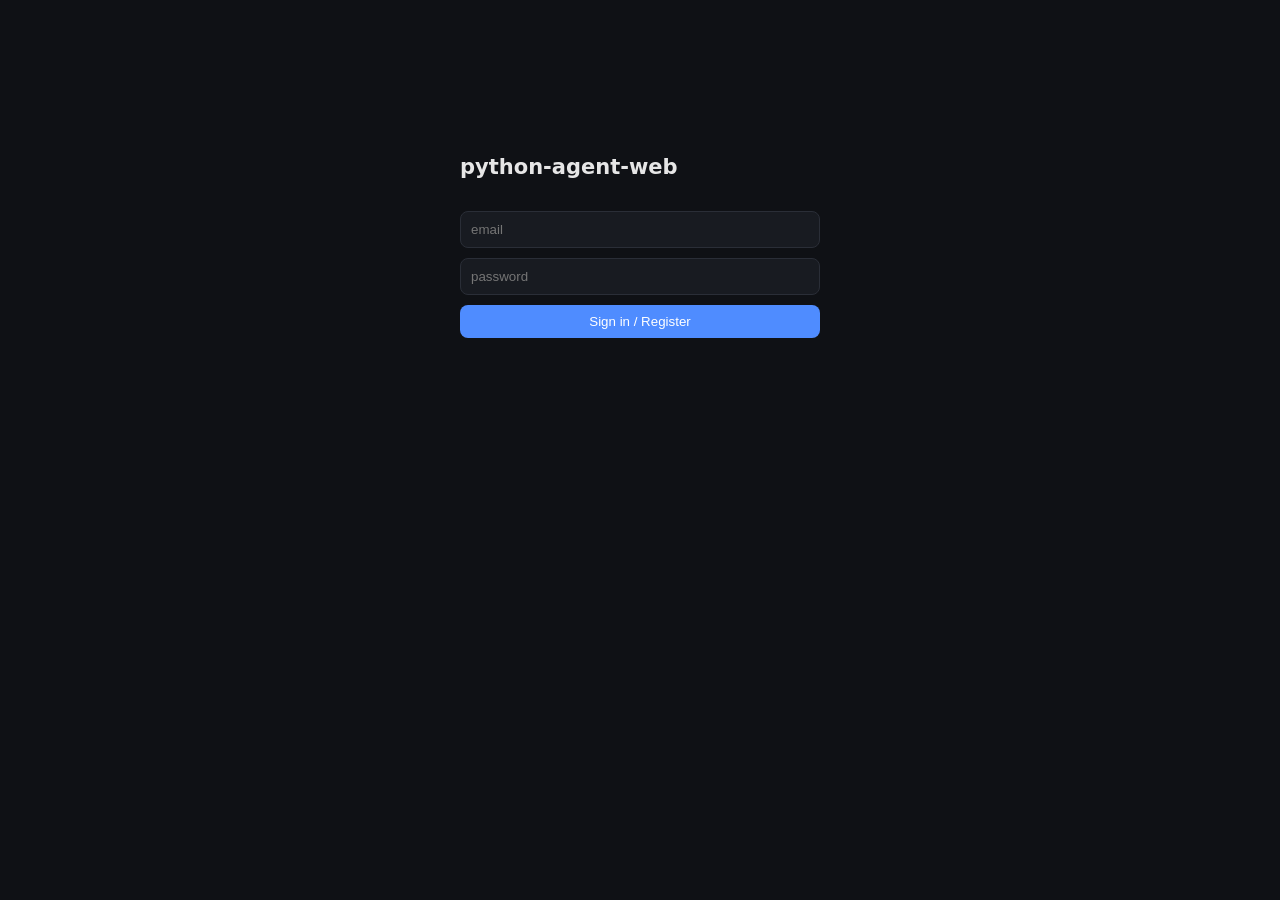
==== app/static/index.html @ 80f80130 "Add trusted-side backend: controller, auth, billing, secrets Web/API platform driving python-agent-h" ====
<!doctype html>
<html lang="en">
<head>
<meta charset="utf-8">
<title>python-agent-web</title>
<style>
  :root { --bg:#0f1115; --fg:#e6e6e6; --accent:#4f8cff; --muted:#8b93a1; }
  body { margin:0; font:14px/1.5 system-ui, sans-serif; background:var(--bg); color:var(--fg); }
  header { padding:12px 20px; border-bottom:1px solid #23262e; display:flex; gap:16px; align-items:center; }
  header h1 { font-size:15px; margin:0; color:var(--accent); }
  header input { background:#181b21; color:var(--fg); border:1px solid #2a2e37; padding:6px 10px; border-radius:6px; }
  main { display:flex; height:calc(100vh - 54px); }
  #sidebar { width:230px; border-right:1px solid #23262e; overflow:auto; padding:8px; }
  #sidebar .cnv { padding:8px 10px; border-radius:6px; cursor:pointer; color:var(--muted); }
  #sidebar .cnv.active { background:#1d2129; color:var(--fg); }
  #chat { flex:1; display:flex; flex-direction:column; }
  #messages { flex:1; overflow:auto; padding:20px 28px; }
  .msg { margin:10px 0; white-space:pre-wrap; }
  .msg.user { color:var(--accent); }
  .msg.tool { color:var(--muted); font-family:ui-monospace, monospace; font-size:12px; }
  .msg.err { color:#ff6b6b; }
  #composer { display:flex; gap:8px; padding:14px 20px; border-top:1px solid #23262e; }
  #prompt { flex:1; background:#181b21; color:var(--fg); border:1px solid #2a2e37; padding:10px 12px; border-radius:8px; }
  button { background:var(--accent); border:0; color:#fff; padding:9px 18px; border-radius:8px; cursor:pointer; }
  button:disabled { opacity:.5; cursor:default; }
  #auth { max-width:360px; margin:15vh auto; display:flex; flex-direction:column; gap:10px; }
  #auth input { background:#181b21; color:var(--fg); border:1px solid #2a2e37; padding:10px; border-radius:8px; }
</style>
</head>
<body>
<div id="auth">
  <h2>python-agent-web</h2>
  <input id="email" placeholder="email">
  <input id="password" type="password" placeholder="password">
  <button id="loginBtn">Sign in / Register</button>
  <div id="authMsg" style="color:var(--muted)"></div>
</div>
<div id="app" style="display:none">
  <header>
    <h1>python-agent-web</h1>
    <input id="title" placeholder="conversation title" style="width:240px">
    <span id="usage" style="color:var(--muted);margin-left:auto"></span>
  </header>
  <main>
    <div id="sidebar"></div>
    <div id="chat">
      <div id="messages"></div>
      <div id="composer">
        <input id="prompt" placeholder="ask the agent… (Enter to send)">
        <button id="sendBtn">Send</button>
        <button id="cancelBtn" disabled>Stop</button>
      </div>
    </div>
  </main>
</div>
<script>
const api = {
  token: sessionStorage.getItem('token') || '',
  async req(path, opts={}) {
    const res = await fetch(path, {...opts, headers: {
      'Content-Type': 'application/json',
      ...(this.token ? {Authorization: 'Bearer ' + this.token} : {}),
      ...(opts.headers||{})}});
    if (res.status === 401) { showAuth('session expired'); throw new Error('unauthorized'); }
    return res;
  }
};
const $ = id => document.getElementById(id);
const msgs = $('messages');
let currentConv = null, currentRun = null, es = null;

function showAuth(msg) { $('app').style.display='none'; $('auth').style.display='flex';
  $('authMsg').textContent = msg || ''; sessionStorage.removeItem('token'); api.token=''; }
function showApp() { $('auth').style.display='none'; $('app').style.display='block'; loadConversations(); loadUsage(); }

function add(kind, text) {
  const div = document.createElement('div');
  div.className = 'msg ' + kind; div.textContent = text;
  msgs.appendChild(div); msgs.scrollTop = msgs.scrollHeight; return div;
}

$('loginBtn').onclick = async () => {
  const email = $('email').value.trim(), password = $('password').value;
  let res = await fetch('/auth/login', {method:'POST', headers:{'Content-Type':'application/json'},
    body: JSON.stringify({email, password})});
  if (res.status === 401 || res.status === 403) {
    res = await fetch('/auth/register', {method:'POST', headers:{'Content-Type':'application/json'},
      body: JSON.stringify({email, password})});
  }
  if (!res.ok) { $('authMsg').textContent = 'auth failed: ' + (await res.json()).detail; return; }
  const tokens = await res.json();
  api.token = tokens.access_token; sessionStorage.setItem('token', api.token); showApp();
};
$('password').addEventListener('keydown', e => { if (e.key === 'Enter') $('loginBtn').click(); });

async function loadConversations() {
  const res = await api.req('/conversations');
  const list = await res.json();
  $('sidebar').innerHTML = '';
  for (const c of list) {
    const div = document.createElement('div');
    div.className = 'cnv' + (c.id === currentConv ? ' active' : '');
    div.textContent = c.title;
    div.onclick = () => openConversation(c.id, c.title);
    $('sidebar').appendChild(div);
  }
}
async function loadUsage() {
  const res = await api.req('/usage/summary');
  const u = await res.json();
  $('usage').textContent = `${u.input_tokens} in / ${u.output_tokens} out / ${u.rounds} rounds`;
}

async function openConversation(id, title) {
  currentConv = id; $('title').value = title; msgs.innerHTML = '';
  const res = await api.req('/conversations/' + id);
  const detail = await res.json();
  for (const run of detail.runs) {
    add('user', run.prompt);
    if (run.answer) add('', run.answer);
    if (run.error) add('err', run.error);
  }
  loadConversations();
}
$('title').addEventListener('change', async () => { /* rename: PUT when supported */ });

function startStream(runId) {
  currentRun = runId; $('cancelBtn').disabled = false;
  const url = `/conversations/${currentConv}/runs/${runId}/stream?access_token=${encodeURIComponent(api.token)}`;
  es = new EventSource(url);
  es.onmessage = ev => {
    const e = JSON.parse(ev.data);
    if (e.type === 'delta') { /* deltas collapse into the final answer */ }
    else if (e.type === 'notify' && e.data && e.data.kind === 'tool_start')
      add('tool', '· tools: ' + (e.data.data || []).join(', '));
    else if (e.type === 'notify' && e.data && e.data.kind === 'error')
      add('err', e.data.data);
    else if (e.type === 'run') {
      es.close(); es = null; currentRun = null; $('cancelBtn').disabled = true;
      openConversation(currentConv, $('title').value); loadUsage();
    }
  };
  es.onerror = () => { /* retry handled by refreshing on run end */ };
}

async function send() {
  const prompt = $('prompt').value.trim(); if (!prompt) return;
  $('prompt').value = ''; add('user', prompt);
  if (!currentConv) {
    const res = await api.req('/conversations', {method:'POST', body: JSON.stringify({title: prompt.slice(0, 60)})});
    const c = await res.json(); currentConv = c.id;
  }
  const res = await api.req(`/conversations/${currentConv}/runs`,
    {method:'POST', body: JSON.stringify({prompt})});
  if (!res.ok) { add('err', (await res.json()).detail); return; }
  const run = await res.json();
  startStream(run.id);
}
$('sendBtn').onclick = send;
$('prompt').addEventListener('keydown', e => { if (e.key === 'Enter') send(); });
$('cancelBtn').onclick = async () => {
  if (!currentRun) return;
  await api.req(`/conversations/${currentConv}/runs/${currentRun}/cancel`, {method:'POST'});
};

if (api.token) showApp();
</script>
</body>
</html>
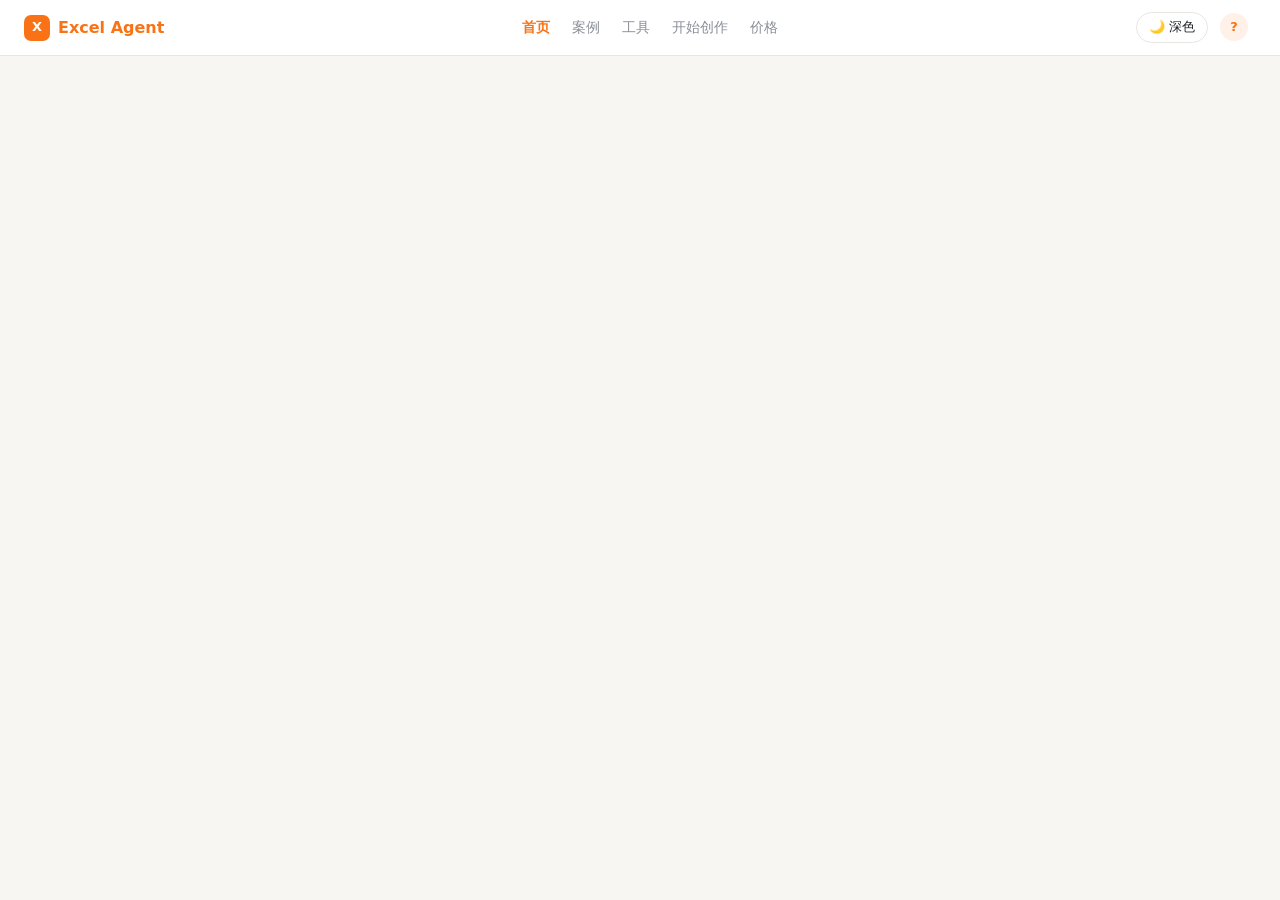
==== commit 305f6b95: "Update index.html" ====
--- a/app/static/index.html
+++ b/app/static/index.html
@@ -1,166 +1,507 @@
 <!doctype html>
-<html lang="en">
+<html lang="zh-CN">
 <head>
 <meta charset="utf-8">
-<title>python-agent-web</title>
+<meta name="viewport" content="width=device-width, initial-scale=1">
+<title>Excel Agent</title>
 <style>
-  :root { --bg:#0f1115; --fg:#e6e6e6; --accent:#4f8cff; --muted:#8b93a1; }
-  body { margin:0; font:14px/1.5 system-ui, sans-serif; background:var(--bg); color:var(--fg); }
-  header { padding:12px 20px; border-bottom:1px solid #23262e; display:flex; gap:16px; align-items:center; }
-  header h1 { font-size:15px; margin:0; color:var(--accent); }
-  header input { background:#181b21; color:var(--fg); border:1px solid #2a2e37; padding:6px 10px; border-radius:6px; }
-  main { display:flex; height:calc(100vh - 54px); }
-  #sidebar { width:230px; border-right:1px solid #23262e; overflow:auto; padding:8px; }
-  #sidebar .cnv { padding:8px 10px; border-radius:6px; cursor:pointer; color:var(--muted); }
-  #sidebar .cnv.active { background:#1d2129; color:var(--fg); }
-  #chat { flex:1; display:flex; flex-direction:column; }
-  #messages { flex:1; overflow:auto; padding:20px 28px; }
-  .msg { margin:10px 0; white-space:pre-wrap; }
-  .msg.user { color:var(--accent); }
-  .msg.tool { color:var(--muted); font-family:ui-monospace, monospace; font-size:12px; }
-  .msg.err { color:#ff6b6b; }
-  #composer { display:flex; gap:8px; padding:14px 20px; border-top:1px solid #23262e; }
-  #prompt { flex:1; background:#181b21; color:var(--fg); border:1px solid #2a2e37; padding:10px 12px; border-radius:8px; }
-  button { background:var(--accent); border:0; color:#fff; padding:9px 18px; border-radius:8px; cursor:pointer; }
-  button:disabled { opacity:.5; cursor:default; }
-  #auth { max-width:360px; margin:15vh auto; display:flex; flex-direction:column; gap:10px; }
-  #auth input { background:#181b21; color:var(--fg); border:1px solid #2a2e37; padding:10px; border-radius:8px; }
+  :root {
+    --bg: #f7f6f3;
+    --panel: #ffffff;
+    --fg: #1f2328;
+    --muted: #8a8f98;
+    --line: #e8e6e1;
+    --accent: #f97316;
+    --accent-soft: #fff1e7;
+    --accent-fg: #ffffff;
+    --err: #e5484d;
+    --shadow: 0 2px 12px rgba(31, 35, 40, .06);
+  }
+  html[data-theme="dark"] {
+    --bg: #14161a;
+    --panel: #1d2025;
+    --fg: #e6e8eb;
+    --muted: #8b93a1;
+    --line: #2a2e37;
+    --accent-soft: #33261b;
+    --shadow: 0 2px 12px rgba(0, 0, 0, .35);
+  }
+  * { box-sizing: border-box; }
+  body { margin:0; font:14px/1.6 system-ui, -apple-system, "PingFang SC", "Microsoft YaHei", sans-serif; background:var(--bg); color:var(--fg); }
+  button { font:inherit; cursor:pointer; }
+
+  /* ---------- top nav ---------- */
+  #topnav { height:56px; display:flex; align-items:center; gap:28px; padding:0 24px; background:var(--panel); border-bottom:1px solid var(--line); position:sticky; top:0; z-index:10; }
+  #topnav .logo { display:flex; align-items:center; gap:8px; font-weight:700; font-size:16px; color:var(--accent); }
+  #topnav .logo .mark { width:26px; height:26px; border-radius:7px; background:var(--accent); color:#fff; display:grid; place-items:center; font-size:13px; font-weight:800; }
+  #topnav nav { display:flex; gap:22px; margin:0 auto; }
+  #topnav nav a { color:var(--muted); text-decoration:none; font-size:14px; }
+  #topnav nav a.active { color:var(--accent); font-weight:600; }
+  #topnav .right { display:flex; align-items:center; gap:12px; }
+  #topnav .icon-btn { border:1px solid var(--line); background:var(--panel); color:var(--fg); border-radius:999px; padding:4px 12px; font-size:13px; }
+  #topnav .user { display:flex; align-items:center; gap:8px; font-size:13px; }
+  #topnav .avatar { width:28px; height:28px; border-radius:50%; background:var(--accent-soft); color:var(--accent); display:grid; place-items:center; font-weight:700; }
+
+  /* ---------- layout ---------- */
+  #app { display:none; }
+  #shell { display:flex; height:calc(100vh - 56px); }
+  #sidebar { width:230px; flex:none; border-right:1px solid var(--line); background:var(--bg); display:flex; flex-direction:column; }
+  #sidebar .head { display:flex; align-items:center; justify-content:space-between; padding:14px 14px 8px; color:var(--accent); font-size:13px; font-weight:600; }
+  #sidebar .head button { border:0; background:none; color:var(--accent); font-size:18px; line-height:1; }
+  #convList { flex:1; overflow:auto; padding:4px 8px; }
+  #convList .empty { color:var(--muted); font-size:13px; padding:12px; }
+  #convList .cnv { padding:9px 12px; border-radius:8px; cursor:pointer; color:var(--muted); font-size:13px; white-space:nowrap; overflow:hidden; text-overflow:ellipsis; display:flex; align-items:center; gap:8px; }
+  #convList .cnv:hover { background:var(--accent-soft); }
+  #convList .cnv.active { background:var(--accent-soft); color:var(--accent); font-weight:600; }
+  #convList .cnv .del { margin-left:auto; visibility:hidden; color:var(--muted); font-size:12px; }
+  #convList .cnv:hover .del { visibility:visible; }
+
+  #main { flex:1; overflow:auto; }
+  .wrap { max-width:980px; margin:0 auto; padding:28px 24px 60px; }
+
+  /* ---------- hero ---------- */
+  #hero { text-align:center; padding:26px 0 8px; }
+  #hero h1 { margin:0 0 10px; font-size:30px; font-weight:800; color:var(--accent); letter-spacing:1px; }
+  #hero p { margin:0 auto; max-width:640px; color:var(--muted); font-size:14px; }
+
+  /* ---------- composer card ---------- */
+  .composer { background:var(--panel); border:1px solid var(--line); border-radius:16px; box-shadow:var(--shadow); margin-top:22px; overflow:hidden; }
+  .composer .label { display:flex; align-items:center; gap:6px; padding:12px 18px 0; font-size:13px; color:var(--muted); }
+  .composer textarea { width:100%; min-height:150px; max-height:320px; resize:vertical; border:0; outline:0; background:transparent; color:var(--fg); font:inherit; padding:10px 18px; }
+  .composer .bar { display:flex; align-items:center; gap:10px; padding:10px 14px; border-top:1px solid var(--line); }
+  .composer .bar .spacer { flex:1; }
+  .chip { display:inline-flex; align-items:center; gap:6px; background:var(--accent-soft); color:var(--accent); border-radius:999px; padding:3px 10px; font-size:12px; }
+  .chip .x { cursor:pointer; font-weight:700; }
+  .attach-btn { border:1px solid var(--line); background:var(--panel); color:var(--fg); border-radius:10px; padding:6px 12px; font-size:13px; display:inline-flex; align-items:center; gap:6px; }
+  .attach-btn:hover { border-color:var(--accent); color:var(--accent); }
+  #sendBtn { background:var(--accent); color:var(--accent-fg); border:0; border-radius:10px; padding:8px 20px; font-size:14px; font-weight:600; display:inline-flex; align-items:center; gap:8px; }
+  #sendBtn:disabled { opacity:.5; cursor:default; }
+  .stop-btn { background:transparent; color:var(--muted); border:1px solid var(--line); border-radius:10px; padding:8px 16px; display:none; }
+  .count { color:var(--muted); font-size:12px; padding:0 18px 8px; text-align:right; }
+
+  /* ---------- task type cards ---------- */
+  #tasks { margin-top:34px; }
+  #tasks .head { display:flex; align-items:center; justify-content:space-between; margin-bottom:14px; }
+  #tasks .head h2 { margin:0; font-size:17px; font-weight:700; }
+  #tasks .grid { display:grid; grid-template-columns:repeat(auto-fill, minmax(150px, 1fr)); gap:14px; }
+  .task { background:var(--panel); border:2px solid var(--line); border-radius:14px; overflow:hidden; cursor:pointer; box-shadow:var(--shadow); text-align:left; padding:0; }
+  .task:hover { border-color:var(--accent); }
+  .task .thumb { height:84px; display:grid; place-items:center; font-size:34px; background:linear-gradient(135deg, var(--accent-soft), var(--panel)); }
+  .task .name { padding:8px 12px; font-size:13px; font-weight:600; display:flex; align-items:center; gap:6px; }
+  .task .name::before { content:""; width:7px; height:7px; border-radius:50%; background:var(--accent); }
+
+  /* ---------- chat ---------- */
+  #chat { display:none; }
+  #messages { padding:6px 0 20px; }
+  .msg { margin:14px 0; padding:12px 16px; border-radius:12px; white-space:pre-wrap; word-break:break-word; max-width:85%; }
+  .msg.user { background:var(--accent-soft); color:var(--fg); margin-left:auto; border:1px solid var(--line); }
+  .msg.agent { background:var(--panel); border:1px solid var(--line); box-shadow:var(--shadow); }
+  .msg.tool { background:transparent; border:1px dashed var(--line); color:var(--muted); font-family:ui-monospace, monospace; font-size:12px; max-width:100%; }
+  .msg.err { background:transparent; border:1px solid var(--err); color:var(--err); max-width:100%; }
+  .msg .who { font-size:12px; color:var(--muted); margin-bottom:4px; }
+  .msg pre { background:rgba(0,0,0,.05); border-radius:8px; padding:10px; overflow:auto; font-size:12px; }
+  .artifact { display:inline-flex; align-items:center; gap:6px; background:var(--panel); border:1px solid var(--line); border-radius:999px; padding:5px 14px; font-size:13px; text-decoration:none; color:var(--fg); box-shadow:var(--shadow); }
+  .artifact:hover { border-color:var(--accent); color:var(--accent); }
+  .artifact .size { color:var(--muted); font-size:11px; }
+  html[data-theme="dark"] .msg pre { background:rgba(255,255,255,.06); }
+
+  /* ---------- auth ---------- */
+  #auth { display:none; min-height:calc(100vh - 56px); align-items:center; justify-content:center; }
+  #auth .card { background:var(--panel); border:1px solid var(--line); border-radius:16px; box-shadow:var(--shadow); width:380px; padding:30px; display:flex; flex-direction:column; gap:12px; }
+  #auth h2 { margin:0 0 6px; text-align:center; color:var(--accent); }
+  #auth input { background:var(--bg); color:var(--fg); border:1px solid var(--line); padding:11px 12px; border-radius:10px; font:inherit; }
+  #auth .btn { background:var(--accent); color:#fff; border:0; border-radius:10px; padding:11px; font-weight:600; }
+  #authMsg { color:var(--muted); font-size:13px; text-align:center; }
 </style>
 </head>
 <body>
+<div id="topnav">
+  <div class="logo"><span class="mark">X</span> Excel Agent</div>
+  <nav>
+    <a href="#" class="active">首页</a>
+    <a href="#">案例</a>
+    <a href="#">工具</a>
+    <a href="#">开始创作</a>
+    <a href="#">价格</a>
+  </nav>
+  <div class="right">
+    <button class="icon-btn" id="themeBtn">🌙 深色</button>
+    <div class="user"><span class="avatar" id="avatar">?</span><span id="whoami"></span></div>
+  </div>
+</div>
+
 <div id="auth">
-  <h2>python-agent-web</h2>
-  <input id="email" placeholder="email">
-  <input id="password" type="password" placeholder="password">
-  <button id="loginBtn">Sign in / Register</button>
-  <div id="authMsg" style="color:var(--muted)"></div>
+  <div class="card">
+    <h2>Excel Agent</h2>
+    <input id="email" placeholder="邮箱" autocomplete="username">
+    <input id="password" type="password" placeholder="密码（至少 8 位）" autocomplete="current-password">
+    <button class="btn" id="loginBtn">登录 / 注册</button>
+    <div id="authMsg"></div>
+  </div>
 </div>
-<div id="app" style="display:none">
-  <header>
-    <h1>python-agent-web</h1>
-    <input id="title" placeholder="conversation title" style="width:240px">
-    <span id="usage" style="color:var(--muted);margin-left:auto"></span>
-  </header>
-  <main>
-    <div id="sidebar"></div>
-    <div id="chat">
-      <div id="messages"></div>
-      <div id="composer">
-        <input id="prompt" placeholder="ask the agent… (Enter to send)">
-        <button id="sendBtn">Send</button>
-        <button id="cancelBtn" disabled>Stop</button>
+
+<div id="app">
+  <div id="shell">
+    <div id="sidebar">
+      <div class="head"><span>历史创作</span><button id="newConvBtn" title="新建对话">＋</button></div>
+      <div id="convList"></div>
+    </div>
+    <div id="main">
+      <div class="wrap">
+        <div id="home">
+          <div id="hero">
+            <h1>一句话处理 Excel 表格</h1>
+            <p>无需编写公式或代码，上传你的 Excel 文件，描述需求，AI 即刻完成数据清洗、公式计算、图表生成与报表输出。</p>
+          </div>
+          <div class="composer">
+            <div class="label">📋 描述你的 Excel 任务</div>
+            <textarea id="promptBox" placeholder="输入任务描述，例如：把销售表按区域汇总，计算同比增长率，并生成一张柱状图…"></textarea>
+            <div class="count"><span id="charCount">0</span>/5000</div>
+            <div class="bar">
+              <button class="attach-btn" id="attachBtn">📎 上传文件</button>
+              <input type="file" id="fileInput" accept=".xlsx,.xls,.csv,.xlsm" multiple style="display:none">
+              <span id="fileChips" style="display:flex;gap:6px;flex-wrap:wrap"></span>
+              <span class="spacer"></span>
+              <button class="stop-btn" id="stopBtn">停止</button>
+              <button id="sendBtn">✨ 一键处理</button>
+            </div>
+          </div>
+          <div id="tasks">
+            <div class="head"><h2>选择任务类型</h2></div>
+            <div class="grid" id="taskGrid"></div>
+          </div>
+        </div>
+        <div id="chat">
+          <div id="messages"></div>
+          <div id="artifacts" style="display:none">
+            <div style="font-size:13px;color:var(--muted);margin:8px 0 6px">📦 生成的文件（点击下载）</div>
+            <div id="artifactChips" style="display:flex;gap:8px;flex-wrap:wrap"></div>
+          </div>
+          <div class="composer">
+            <div class="label">📋 继续描述你的 Excel 任务</div>
+            <textarea id="promptBox2" placeholder="继续输入任务描述…（Enter 发送，Shift+Enter 换行）" style="min-height:80px"></textarea>
+            <div class="bar">
+              <button class="attach-btn" id="attachBtn2">📎 上传文件</button>
+              <input type="file" id="fileInput2" accept=".xlsx,.xls,.csv,.xlsm" multiple style="display:none">
+              <span id="fileChips2" style="display:flex;gap:6px;flex-wrap:wrap"></span>
+              <span class="spacer"></span>
+              <button class="stop-btn" id="stopBtn2">停止</button>
+              <button id="sendBtn2" style="background:var(--accent);color:var(--accent-fg);border:0;border-radius:10px;padding:8px 20px;font-weight:600">发送</button>
+            </div>
+          </div>
+        </div>
       </div>
     </div>
-  </main>
+  </div>
 </div>
+
 <script>
+const TASKS = [
+  { icon: "🧹", name: "数据清洗", tpl: "请清洗上传的表格：去除重复行、处理缺失值、统一日期与数字格式，输出清洗后的文件。" },
+  { icon: "🧮", name: "公式计算", tpl: "请在表格中新增计算列（如合计、占比、同比增长率），并说明使用的公式。" },
+  { icon: "📊", name: "图表生成", tpl: "请根据表格数据生成合适的图表（柱状图/折线图/饼图），保存为图片并给出分析结论。" },
+  { icon: "🎨", name: "格式美化", tpl: "请美化表格：设置表头样式、列宽、数字格式、冻结首行，并添加边框。" },
+  { icon: "🔗", name: "数据合并", tpl: "请将上传的多个表格按关键列合并（VLOOKUP/JOIN 语义），输出合并后的结果。" },
+  { icon: "📑", name: "报表生成", tpl: "请基于表格数据生成一份汇总报表：关键指标、分组统计，并输出为新的 Excel 文件。" },
+];
+
 const api = {
   token: sessionStorage.getItem('token') || '',
-  async req(path, opts={}) {
-    const res = await fetch(path, {...opts, headers: {
-      'Content-Type': 'application/json',
-      ...(this.token ? {Authorization: 'Bearer ' + this.token} : {}),
-      ...(opts.headers||{})}});
-    if (res.status === 401) { showAuth('session expired'); throw new Error('unauthorized'); }
+  async req(path, opts = {}) {
+    const res = await fetch(path, { ...opts, headers: {
+      ...(opts.body instanceof FormData ? {} : { 'Content-Type': 'application/json' }),
+      ...(this.token ? { Authorization: 'Bearer ' + this.token } : {}),
+      ...(opts.headers || {}),
+    }});
+    if (res.status === 401) { showAuth('登录已过期，请重新登录'); throw new Error('unauthorized'); }
     return res;
   }
 };
 const $ = id => document.getElementById(id);
-const msgs = $('messages');
 let currentConv = null, currentRun = null, es = null;
-
-function showAuth(msg) { $('app').style.display='none'; $('auth').style.display='flex';
-  $('authMsg').textContent = msg || ''; sessionStorage.removeItem('token'); api.token=''; }
-function showApp() { $('auth').style.display='none'; $('app').style.display='block'; loadConversations(); loadUsage(); }
-
-function add(kind, text) {
-  const div = document.createElement('div');
-  div.className = 'msg ' + kind; div.textContent = text;
-  msgs.appendChild(div); msgs.scrollTop = msgs.scrollHeight; return div;
-}
-
+let pendingFiles = [];   // uploaded file rows for the current conversation
+
+function showAuth(msg) {
+  $('app').style.display = 'none'; $('auth').style.display = 'flex';
+  $('authMsg').textContent = msg || '';
+  sessionStorage.removeItem('token'); api.token = '';
+}
+function showApp() {
+  $('auth').style.display = 'none'; $('app').style.display = 'block';
+  loadConversations(); loadMe();
+}
+
+function errMsg(res) {
+  return res.json().then(j => {
+    const d = j.detail ?? j;
+    return Array.isArray(d) ? d.map(e => `${(e.loc || []).slice(1).join('.')}: ${e.msg}`).join('; ') : String(d);
+  }).catch(() => res.statusText || 'request failed');
+}
+
+/* ---------- auth ---------- */
 $('loginBtn').onclick = async () => {
   const email = $('email').value.trim(), password = $('password').value;
-  let res = await fetch('/auth/login', {method:'POST', headers:{'Content-Type':'application/json'},
-    body: JSON.stringify({email, password})});
+  let res = await fetch('/auth/login', { method: 'POST', headers: { 'Content-Type': 'application/json' },
+    body: JSON.stringify({ email, password }) });
   if (res.status === 401 || res.status === 403) {
-    res = await fetch('/auth/register', {method:'POST', headers:{'Content-Type':'application/json'},
-      body: JSON.stringify({email, password})});
-  }
-  if (!res.ok) { $('authMsg').textContent = 'auth failed: ' + (await res.json()).detail; return; }
+    res = await fetch('/auth/register', { method: 'POST', headers: { 'Content-Type': 'application/json' },
+      body: JSON.stringify({ email, password }) });
+  }
+  if (!res.ok) { $('authMsg').textContent = '登录失败: ' + await errMsg(res); return; }
   const tokens = await res.json();
-  api.token = tokens.access_token; sessionStorage.setItem('token', api.token); showApp();
+  api.token = tokens.access_token; sessionStorage.setItem('token', api.token);
+  showApp();
 };
 $('password').addEventListener('keydown', e => { if (e.key === 'Enter') $('loginBtn').click(); });
 
+async function loadMe() {
+  const res = await api.req('/auth/me');
+  if (!res.ok) return;
+  const me = await res.json();
+  $('whoami').textContent = me.email;
+  $('avatar').textContent = me.email[0].toUpperCase();
+}
+
+/* ---------- theme ---------- */
+$('themeBtn').onclick = () => {
+  const dark = document.documentElement.dataset.theme === 'dark';
+  document.documentElement.dataset.theme = dark ? '' : 'dark';
+  $('themeBtn').textContent = dark ? '🌙 深色' : '☀️ 浅色';
+};
+
+/* ---------- conversations ---------- */
 async function loadConversations() {
   const res = await api.req('/conversations');
   const list = await res.json();
-  $('sidebar').innerHTML = '';
+  const box = $('convList'); box.innerHTML = '';
+  if (!list.length) { box.innerHTML = '<div class="empty">暂无历史作品</div>'; return; }
   for (const c of list) {
     const div = document.createElement('div');
     div.className = 'cnv' + (c.id === currentConv ? ' active' : '');
-    div.textContent = c.title;
-    div.onclick = () => openConversation(c.id, c.title);
-    $('sidebar').appendChild(div);
-  }
-}
-async function loadUsage() {
-  const res = await api.req('/usage/summary');
-  const u = await res.json();
-  $('usage').textContent = `${u.input_tokens} in / ${u.output_tokens} out / ${u.rounds} rounds`;
+    div.innerHTML = `<span style="overflow:hidden;text-overflow:ellipsis">${escapeHtml(c.title)}</span><span class="del" title="删除">✕</span>`;
+    div.onclick = e => {
+      if (e.target.classList.contains('del')) { deleteConversation(c.id); return; }
+      openConversation(c.id, c.title);
+    };
+    box.appendChild(div);
+  }
+}
+async function deleteConversation(id) {
+  if (!confirm('删除该对话及其上传文件？')) return;
+  await api.req('/conversations/' + id, { method: 'DELETE' });
+  if (currentConv === id) newConversation();
+  loadConversations();
+}
+function newConversation() {
+  currentConv = null; currentRun = null;
+  if (es) { es.close(); es = null; }
+  pendingFiles = [];
+  renderFiles();
+  $('artifacts').style.display = 'none';
+  $('promptBox').value = ''; $('charCount').textContent = '0';
+  $('home').style.display = 'block'; $('chat').style.display = 'none';
+  loadConversations();
+}
+$('newConvBtn').onclick = newConversation;
+
+function escapeHtml(s) {
+  return String(s).replace(/[&<>"']/g, c => ({ '&': '&amp;', '<': '&lt;', '>': '&gt;', '"': '&quot;', "'": '&#39;' }[c]));
 }
 
 async function openConversation(id, title) {
-  currentConv = id; $('title').value = title; msgs.innerHTML = '';
+  currentConv = id;
+  if (es) { es.close(); es = null; }
+  currentRun = null;
   const res = await api.req('/conversations/' + id);
   const detail = await res.json();
+  pendingFiles = detail.files || [];
+  renderFiles();
+  $('home').style.display = 'none'; $('chat').style.display = 'block';
+  const box = $('messages'); box.innerHTML = '';
   for (const run of detail.runs) {
-    add('user', run.prompt);
-    if (run.answer) add('', run.answer);
-    if (run.error) add('err', run.error);
+    addMsg('user', run.prompt);
+    if (run.answer) addMsg('agent', run.answer);
+    if (run.error) addMsg('err', run.error);
   }
   loadConversations();
-}
-$('title').addEventListener('change', async () => { /* rename: PUT when supported */ });
+  loadArtifacts();
+}
+
+/* ---------- artifacts ---------- */
+async function loadArtifacts() {
+  const box = $('artifactChips');
+  if (!currentConv) { $('artifacts').style.display = 'none'; return; }
+  const res = await api.req(`/conversations/${currentConv}/artifacts`);
+  if (!res.ok) { $('artifacts').style.display = 'none'; return; }
+  const list = await res.json();
+  box.innerHTML = '';
+  for (const a of list) {
+    const link = document.createElement('a');
+    link.className = 'artifact';
+    link.href = '#';
+    link.innerHTML = `⬇ ${escapeHtml(a.name)} <span class="size">${fmtSize(a.size)}</span>`;
+    link.onclick = async e => {
+      e.preventDefault();
+      const r = await api.req(`/conversations/${currentConv}/artifacts/${encodeURIComponent(a.name)}`);
+      if (!r.ok) { alert('下载失败'); return; }
+      const url = URL.createObjectURL(await r.blob());
+      const tmp = document.createElement('a');
+      tmp.href = url; tmp.download = a.name; tmp.click();
+      URL.revokeObjectURL(url);
+    };
+    box.appendChild(link);
+  }
+  $('artifacts').style.display = list.length ? 'block' : 'none';
+}
+function fmtSize(n) {
+  if (n < 1024) return n + ' B';
+  if (n < 1024 * 1024) return (n / 1024).toFixed(1) + ' KB';
+  return (n / 1024 / 1024).toFixed(1) + ' MB';
+}
+
+/* ---------- files ---------- */
+function renderFiles() {
+  for (const box of [$('fileChips'), $('fileChips2')]) {
+    box.innerHTML = '';
+    for (const f of pendingFiles) {
+      const chip = document.createElement('span');
+      chip.className = 'chip';
+      chip.innerHTML = `📄 ${escapeHtml(f.filename)} <span class="x" title="移除">✕</span>`;
+      chip.querySelector('.x').onclick = async () => {
+        await api.req(`/conversations/${currentConv}/files/${f.id}`, { method: 'DELETE' });
+        pendingFiles = pendingFiles.filter(x => x.id !== f.id);
+        renderFiles();
+      };
+      box.appendChild(chip);
+    }
+  }
+}
+async function uploadFiles(input) {
+  const files = [...input.files]; input.value = '';
+  if (!files.length) return;
+  if (!currentConv) {
+    const res = await api.req('/conversations', { method: 'POST', body: JSON.stringify({ title: 'Excel 任务' }) });
+    const c = await res.json(); currentConv = c.id;
+  }
+  for (const f of files) {
+    const fd = new FormData(); fd.append('file', f);
+    const res = await api.req(`/conversations/${currentConv}/files`, { method: 'POST', body: fd });
+    if (!res.ok) { alert('上传失败: ' + await errMsg(res)); continue; }
+    pendingFiles.push(await res.json());
+  }
+  renderFiles();
+  loadConversations();
+}
+$('attachBtn').onclick = () => $('fileInput').click();
+$('attachBtn2').onclick = () => $('fileInput2').click();
+$('fileInput').onchange = e => uploadFiles(e.target);
+$('fileInput2').onchange = e => uploadFiles(e.target);
+
+/* ---------- task cards ---------- */
+const grid = $('taskGrid');
+for (const t of TASKS) {
+  const btn = document.createElement('button');
+  btn.className = 'task';
+  btn.innerHTML = `<div class="thumb">${t.icon}</div><div class="name">${t.name}</div>`;
+  btn.onclick = () => {
+    const box = $('promptBox');
+    box.value = (box.value ? box.value + '\n' : '') + t.tpl;
+    $('charCount').textContent = box.value.length;
+    box.focus();
+  };
+  grid.appendChild(btn);
+}
+$('promptBox').addEventListener('input', e => { $('charCount').textContent = e.target.value.length; });
+
+/* ---------- chat ---------- */
+function addMsg(kind, text) {
+  const div = document.createElement('div');
+  div.className = 'msg ' + kind;
+  if (kind === 'agent') {
+    div.innerHTML = `<div class="who">AI</div>`;
+    div.appendChild(renderAnswer(text));
+  } else {
+    div.textContent = text;
+  }
+  $('messages').appendChild(div);
+  $('messages').scrollTop = $('messages').scrollHeight;
+  return div;
+}
+function renderAnswer(text) {
+  // minimal markdown: code fences + bold
+  const parts = String(text).split(/```/);
+  const frag = document.createDocumentFragment();
+  parts.forEach((p, i) => {
+    if (i % 2 === 1) {
+      const nl = p.indexOf('\n');
+      const pre = document.createElement('pre');
+      pre.textContent = nl >= 0 ? p.slice(nl + 1) : p;
+      frag.appendChild(pre);
+    } else {
+      const span = document.createElement('span');
+      span.innerHTML = escapeHtml(p).replace(/\*\*(.+?)\*\*/g, '<b>$1</b>').replace(/\n/g, '<br>');
+      frag.appendChild(span);
+    }
+  });
+  return frag;
+}
 
 function startStream(runId) {
-  currentRun = runId; $('cancelBtn').disabled = false;
+  currentRun = runId;
+  $('stopBtn2').style.display = 'inline-block';
   const url = `/conversations/${currentConv}/runs/${runId}/stream?access_token=${encodeURIComponent(api.token)}`;
   es = new EventSource(url);
+  let agentDiv = null;
   es.onmessage = ev => {
     const e = JSON.parse(ev.data);
-    if (e.type === 'delta') { /* deltas collapse into the final answer */ }
-    else if (e.type === 'notify' && e.data && e.data.kind === 'tool_start')
-      add('tool', '· tools: ' + (e.data.data || []).join(', '));
-    else if (e.type === 'notify' && e.data && e.data.kind === 'error')
-      add('err', e.data.data);
-    else if (e.type === 'run') {
-      es.close(); es = null; currentRun = null; $('cancelBtn').disabled = true;
-      openConversation(currentConv, $('title').value); loadUsage();
+    if (e.type === 'delta') {
+      if (!agentDiv) agentDiv = addMsg('agent', '');
+      agentDiv.lastChild.textContent = (agentDiv.lastChild.textContent || '') + (e.data?.text ?? '');
+      $('messages').scrollTop = $('messages').scrollHeight;
+    } else if (e.type === 'notify' && e.data && e.data.kind === 'tool_start') {
+      addMsg('tool', '· 工具: ' + (e.data.data || []).join(', '));
+    } else if (e.type === 'notify' && e.data && e.data.kind === 'error') {
+      addMsg('err', e.data.data);
+    } else if (e.type === 'run') {
+      es.close(); es = null; currentRun = null;
+      $('stopBtn2').style.display = 'none';
+      openConversation(currentConv, '');
+      loadConversations();
+      loadArtifacts();
     }
   };
-  es.onerror = () => { /* retry handled by refreshing on run end */ };
+  es.onerror = () => { /* refreshed on run end */ };
 }
 
 async function send() {
-  const prompt = $('prompt').value.trim(); if (!prompt) return;
-  $('prompt').value = ''; add('user', prompt);
+  const prompt = $('promptBox2').value.trim();
+  if (!prompt) return;
+  $('promptBox2').value = '';
+  addMsg('user', prompt);
   if (!currentConv) {
-    const res = await api.req('/conversations', {method:'POST', body: JSON.stringify({title: prompt.slice(0, 60)})});
+    const res = await api.req('/conversations', { method: 'POST', body: JSON.stringify({ title: prompt.slice(0, 40) }) });
     const c = await res.json(); currentConv = c.id;
   }
   const res = await api.req(`/conversations/${currentConv}/runs`,
-    {method:'POST', body: JSON.stringify({prompt})});
-  if (!res.ok) { add('err', (await res.json()).detail); return; }
+    { method: 'POST', body: JSON.stringify({ prompt }) });
+  if (!res.ok) { addMsg('err', await errMsg(res)); return; }
   const run = await res.json();
   startStream(run.id);
 }
-$('sendBtn').onclick = send;
-$('prompt').addEventListener('keydown', e => { if (e.key === 'Enter') send(); });
-$('cancelBtn').onclick = async () => {
+$('sendBtn').onclick = () => {
+  const p = $('promptBox').value.trim();
+  if (!p) return;
+  $('promptBox2').value = p;
+  $('home').style.display = 'none'; $('chat').style.display = 'block';
+  send();
+};
+$('sendBtn2').onclick = send;
+$('promptBox2').addEventListener('keydown', e => {
+  if (e.key === 'Enter' && !e.shiftKey) { e.preventDefault(); send(); }
+});
+$('stopBtn').onclick = $('stopBtn2').onclick = async () => {
   if (!currentRun) return;
-  await api.req(`/conversations/${currentConv}/runs/${currentRun}/cancel`, {method:'POST'});
+  await api.req(`/conversations/${currentConv}/runs/${currentRun}/cancel`, { method: 'POST' });
 };
 
 if (api.token) showApp();
